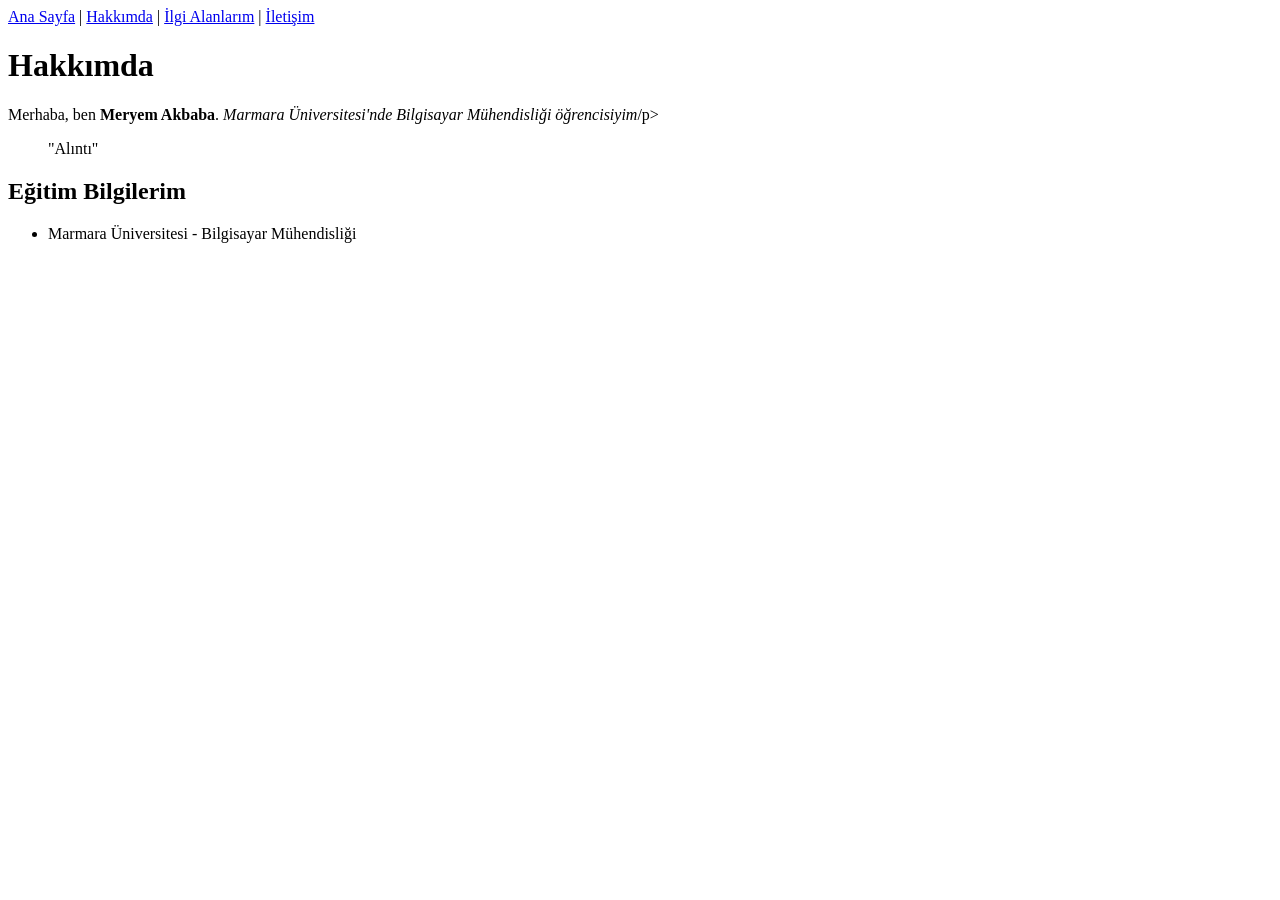
==== about.html @ c557bcc6 "Add files via upload" ====
<!DOCTYPE html>
<html lang="tr">
<head>
    <meta charset="UTF-8">
    <title>Hakkımda</title>
</head>
<body>
    <nav>
        <a href="index.html">Ana Sayfa</a> | <a href="about.html">Hakkımda</a> | 
        <a href="interests.html">İlgi Alanlarım</a> | <a href="contact.html">İletişim</a>
    </nav>
    <main>
        <h1>Hakkımda</h1>
        <p>Merhaba, ben <strong>Meryem Akbaba</strong>. <em>Marmara Üniversitesi'nde Bilgisayar Mühendisliği öğrencisiyim</em>/p>
            <blockquote>"Alıntı" </blockquote>
        <h2>Eğitim Bilgilerim</h2>
        <ul>
            <li>Marmara Üniversitesi - Bilgisayar Mühendisliği </li>
        </ul>
    </main>
</body>
</html>
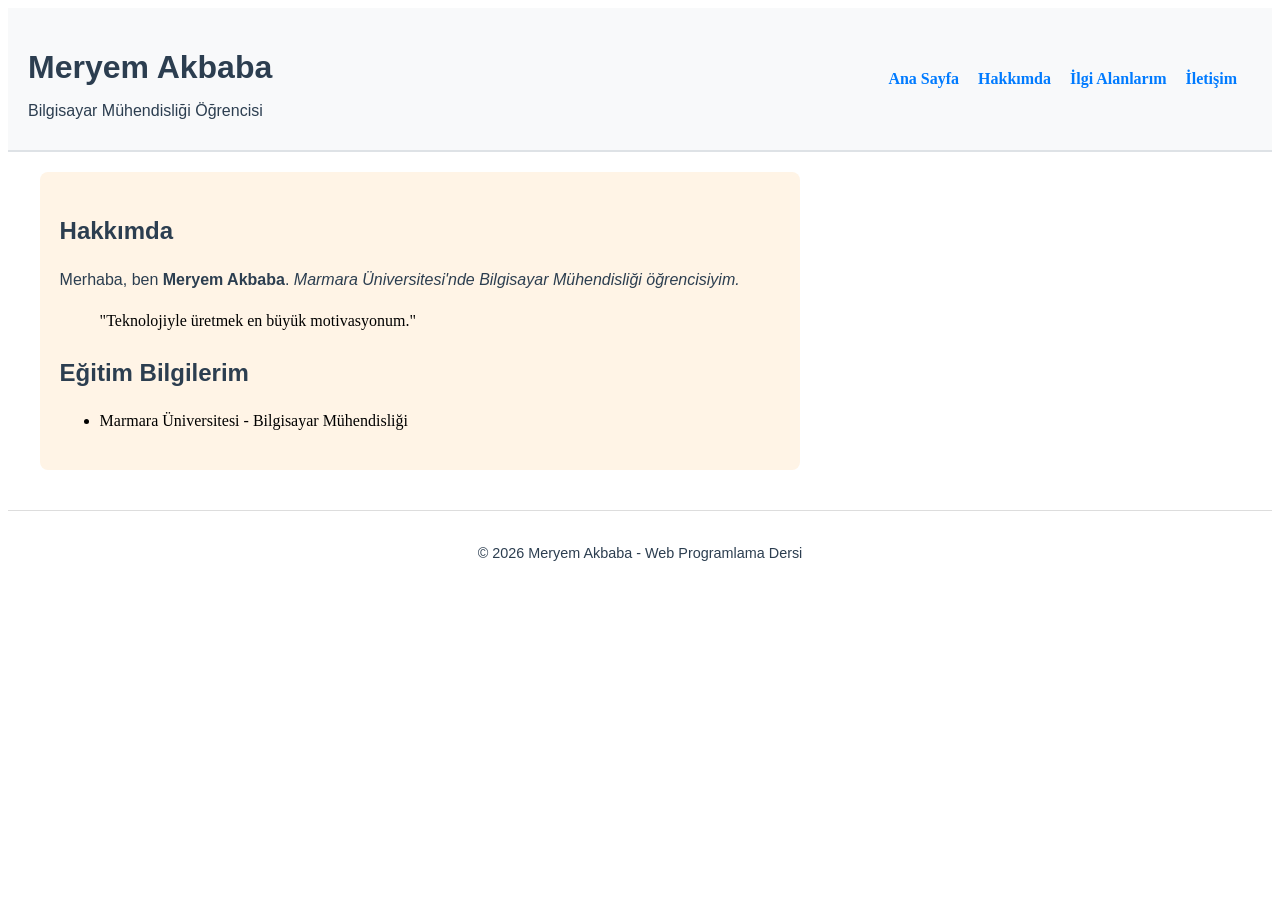
==== commit 64ee15cd: "Add files via upload" ====
--- a/about.html
+++ b/about.html
@@ -2,21 +2,41 @@
 <html lang="tr">
 <head>
     <meta charset="UTF-8">
-    <title>Hakkımda</title>
+    <title>Hakkımda - Meryem Akbaba</title>
+    <link rel="stylesheet" href="style.css">
 </head>
 <body>
-    <nav>
-        <a href="index.html">Ana Sayfa</a> | <a href="about.html">Hakkımda</a> | 
-        <a href="interests.html">İlgi Alanlarım</a> | <a href="contact.html">İletişim</a>
-    </nav>
-    <main>
-        <h1>Hakkımda</h1>
-        <p>Merhaba, ben <strong>Meryem Akbaba</strong>. <em>Marmara Üniversitesi'nde Bilgisayar Mühendisliği öğrencisiyim</em>/p>
-            <blockquote>"Alıntı" </blockquote>
-        <h2>Eğitim Bilgilerim</h2>
-        <ul>
-            <li>Marmara Üniversitesi - Bilgisayar Mühendisliği </li>
-        </ul>
+    <header>
+        <div class="header-container">
+            <div class="brand">
+                <h1>Meryem Akbaba</h1>
+                <p>Bilgisayar Mühendisliği Öğrencisi</p>
+            </div>
+            <nav>
+                <ul>
+                    <li><a href="index.html">Ana Sayfa</a></li>
+                    <li><a href="about.html" class="active">Hakkımda</a></li>
+                    <li><a href="interests.html">İlgi Alanlarım</a></li>
+                    <li><a href="contact.html">İletişim</a></li>
+                </ul>
+            </nav>
+        </div>
+    </header>
+
+    <main class="container">
+        <section class="content">
+            <h1>Hakkımda</h1>
+            <p>Merhaba, ben <strong>Meryem Akbaba</strong>. <em>Marmara Üniversitesi'nde Bilgisayar Mühendisliği öğrencisiyim.</em></p>
+            <blockquote>"Teknolojiyle üretmek en büyük motivasyonum."</blockquote>
+            <h2>Eğitim Bilgilerim</h2>
+            <ul>
+                <li>Marmara Üniversitesi - Bilgisayar Mühendisliği</li>
+            </ul>
+        </section>
     </main>
+
+    <footer>
+        <p>&copy; 2026 Meryem Akbaba - Web Programlama Dersi</p>
+    </footer>
 </body>
 </html>
--- a/style.css
+++ b/style.css
@@ -0,0 +1,86 @@
+
+h1, h2, p {
+    font-family: 'Segoe UI', Tahoma, Geneva, Verdana, sans-serif;
+    color: #2c3e50;
+    margin-bottom: 10px;
+}
+
+header {
+    background-color: #f8f9fa;
+    padding: 20px;
+    text-align: left;
+    border-bottom: 2px solid #dee2e6;
+}
+
+
+.header-container {
+    display: flex;
+    justify-content: space-between; 
+    align-items: center; 
+}
+
+nav ul {
+    list-style-type: none;
+    padding: 0;
+    margin: 0;
+}
+
+.brand {
+    display: inline-block;
+}
+
+nav ul li {
+    display: inline-block;
+    margin-right: 15px;
+}
+
+
+nav ul li a {
+    text-decoration: none;
+    color: #007bff;
+    font-weight: bold;
+    transition: 0.3s; 
+}
+
+nav ul li a:hover {
+    color: #0056b3; /* Üzerine gelince renk değişimi */
+    text-decoration: underline;
+}
+
+
+.container {
+    width: 95%;
+    margin: 20px auto;
+}
+
+/* Sol İçerik Kutusu */
+.content {
+    width: 60%;
+    display: inline-block; /* Yan yana getirme  */
+    vertical-align: top;
+    padding: 20px;
+    background-color: #fff4e6; 
+    border-radius: 8px;
+    line-height: 1.6; 
+    text-align: justify; 
+}
+
+/* Sağ Yan Menü Kutusu */
+.sidebar {
+    width: 30%;
+    display: inline-block; /* Yan yana getirme  */
+    vertical-align: top;
+    padding: 20px;
+    background-color: #e7f5ff; 
+    border: 1px solid #a2d2ff; 
+    border-radius: 8px;
+    margin-left: 3%;
+}
+
+footer {
+    margin-top: 40px;
+    padding: 20px;
+    text-align: center;
+    border-top: 1px solid #ddd;
+    font-size: 0.9em;
+}
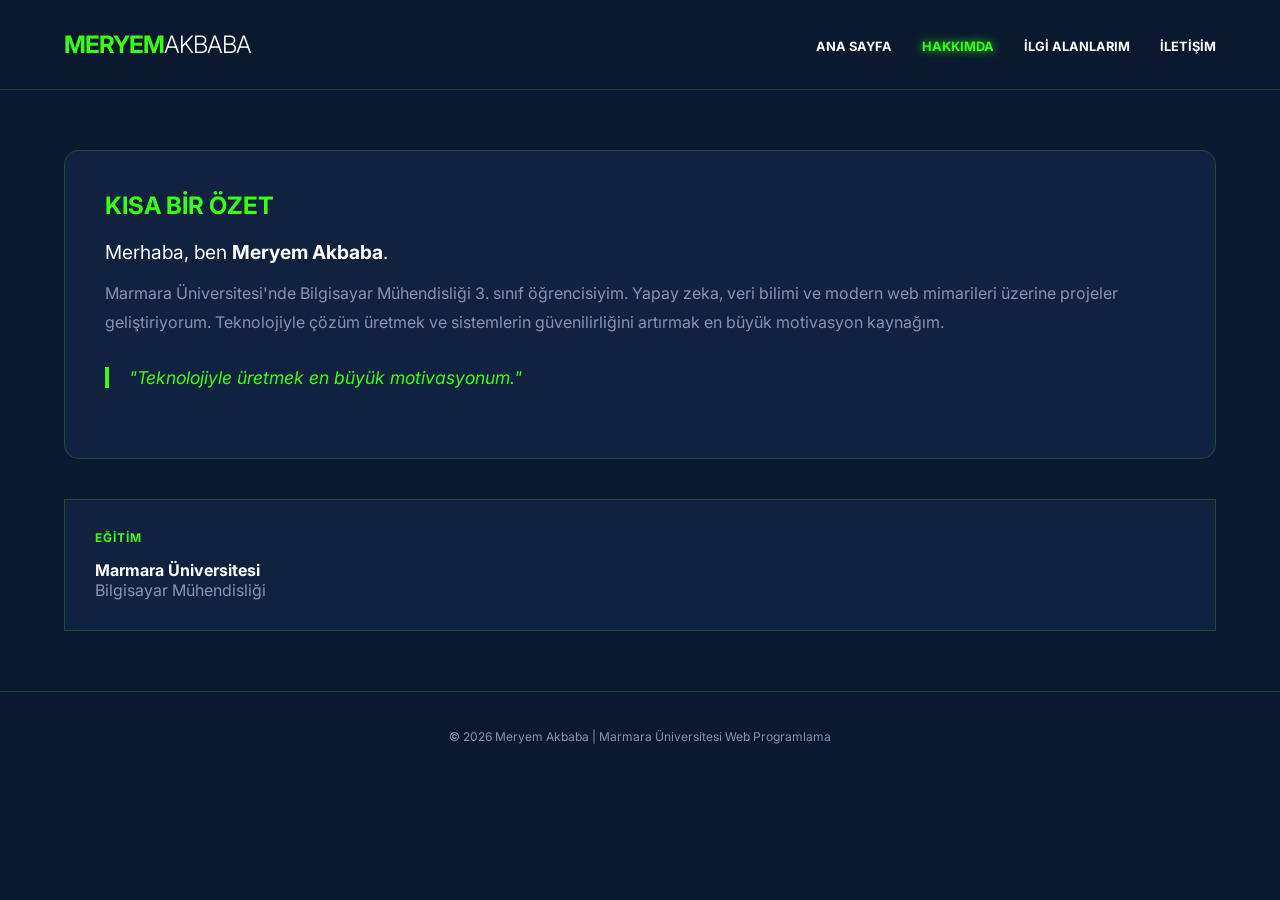
==== commit a7146dfa: "Add files via upload" ====
--- a/about.html
+++ b/about.html
@@ -2,41 +2,58 @@
 <html lang="tr">
 <head>
     <meta charset="UTF-8">
+    <meta name="viewport" content="width=device-width, initial-scale=1.0">
     <title>Hakkımda - Meryem Akbaba</title>
     <link rel="stylesheet" href="style.css">
+    <link href="https://fonts.googleapis.com/css2?family=Inter:wght@300;400;700&display=swap" rel="stylesheet">
 </head>
 <body>
-    <header>
-        <div class="header-container">
+
+    <div class="wrapper" style="height: auto; min-height: 100vh;">
+        <nav class="navbar">
             <div class="brand">
-                <h1>Meryem Akbaba</h1>
-                <p>Bilgisayar Mühendisliği Öğrencisi</p>
+                <h1>MERYEM<span>AKBABA</span></h1>
             </div>
-            <nav>
-                <ul>
-                    <li><a href="index.html">Ana Sayfa</a></li>
-                    <li><a href="about.html" class="active">Hakkımda</a></li>
-                    <li><a href="interests.html">İlgi Alanlarım</a></li>
-                    <li><a href="contact.html">İletişim</a></li>
-                </ul>
-            </nav>
-        </div>
-    </header>
+            <ul class="nav-links">
+                <li><a href="index.html">ANA SAYFA</a></li>
+                <li><a href="about.html" class="active">HAKKIMDA</a></li>
+                <li><a href="interests.html">İLGİ ALANLARIM</a></li>
+                <li><a href="contact.html">İLETİŞİM</a></li>
+            </ul>
+        </nav>
 
-    <main class="container">
-        <section class="content">
-            <h1>Hakkımda</h1>
-            <p>Merhaba, ben <strong>Meryem Akbaba</strong>. <em>Marmara Üniversitesi'nde Bilgisayar Mühendisliği öğrencisiyim.</em></p>
-            <blockquote>"Teknolojiyle üretmek en büyük motivasyonum."</blockquote>
-            <h2>Eğitim Bilgilerim</h2>
-            <ul>
-                <li>Marmara Üniversitesi - Bilgisayar Mühendisliği</li>
-            </ul>
-        </section>
-    </main>
+        <main class="container" style="padding: 60px 5%; display: flex; flex-direction: column; gap: 40px;">
+            
+            <section class="content" style="background: var(--card-bg); border: 1px solid var(--border-color); padding: 40px; border-radius: 15px;">
+                <h2 style="color: var(--accent-neon); margin-bottom: 20px; text-transform: uppercase;">Kısa Bir Özet</h2>
+                <p style="font-size: 1.2rem; color: var(--text-white);">
+                    Merhaba, ben <strong>Meryem Akbaba</strong>. 
+                </p>
+                <p style="color: var(--text-gray); margin-top: 15px; line-height: 1.8;">
+                    Marmara Üniversitesi'nde Bilgisayar Mühendisliği 3. sınıf öğrencisiyim. Yapay zeka, veri bilimi ve modern web mimarileri üzerine projeler geliştiriyorum. 
+                    Teknolojiyle çözüm üretmek ve sistemlerin güvenilirliğini artırmak en büyük motivasyon kaynağım.
+                </p>
+                <blockquote style="border-left: 4px solid var(--accent-neon); padding-left: 20px; margin: 30px 0; font-style: italic; color: var(--accent-neon); font-size: 1.1rem;">
+                    "Teknolojiyle üretmek en büyük motivasyonum."
+                </blockquote>
+            </section>
 
-    <footer>
-        <p>&copy; 2026 Meryem Akbaba - Web Programlama Dersi</p>
-    </footer>
+            <div style="display: flex; gap: 20px;">
+                <section class="card" style="flex: 1; padding: 30px; align-items: flex-start; text-align: left;">
+                    <h3 style="color: var(--accent-neon); margin-bottom: 15px;">EĞİTİM</h3>
+                    <p style="color: var(--text-white); font-weight: bold;">Marmara Üniversitesi</p>
+                    <p style="color: var(--text-gray);">Bilgisayar Mühendisliği</p>
+                </section>
+
+                
+            </div>
+
+        </main>
+
+        <footer class="footer">
+            <p>&copy; 2026 Meryem Akbaba | Marmara Üniversitesi Web Programlama</p>
+        </footer>
+    </div>
+
 </body>
 </html>
--- a/style.css
+++ b/style.css
@@ -1,86 +1,214 @@
-
-h1, h2, p {
-    font-family: 'Segoe UI', Tahoma, Geneva, Verdana, sans-serif;
-    color: #2c3e50;
-    margin-bottom: 10px;
-}
-
-header {
-    background-color: #f8f9fa;
-    padding: 20px;
-    text-align: left;
-    border-bottom: 2px solid #dee2e6;
-}
-
-
-.header-container {
-    display: flex;
-    justify-content: space-between; 
-    align-items: center; 
-}
-
-nav ul {
-    list-style-type: none;
+:root {
+    --bg-dark: #0a192f;
+    --accent-neon: #39ff14;
+    --text-white: #ffffff;
+    --text-gray: #8892b0;
+    --card-bg: #112240;
+    --border-color: rgba(57, 255, 20, 0.2);
+}
+
+* {
+    margin: 0;
     padding: 0;
-    margin: 0;
-}
-
-.brand {
-    display: inline-block;
-}
-
-nav ul li {
-    display: inline-block;
-    margin-right: 15px;
-}
-
-
-nav ul li a {
+    box-sizing: border-box;
+    font-family: 'Inter', sans-serif;
+}
+
+body {
+    background-color: var(--bg-dark);
+    color: var(--text-white);
+}
+
+.wrapper {
+    display: flex;
+    flex-direction: column;
+    min-height: 100vh;
+}
+
+.navbar {
+    display: flex;
+    height: 10vh;
+    justify-content: space-between;
+    align-items: center;
+    padding: 0 5%;
+    background-color: var(--bg-dark);
+    border-bottom: 1px solid var(--border-color);
+}
+
+.brand h1 {
+    font-size: 1.5rem;
+    color: var(--accent-neon);
+    letter-spacing: -1px;
+}
+
+.brand h1 span {
+    color: var(--text-white);
+    font-weight: 300;
+}
+
+.nav-links {
+    display: flex;
+    list-style: none;
+    gap: 30px;
+}
+
+.nav-links a {
     text-decoration: none;
-    color: #007bff;
+    color: var(--text-white);
+    font-size: 0.8rem;
     font-weight: bold;
-    transition: 0.3s; 
-}
-
-nav ul li a:hover {
-    color: #0056b3; /* Üzerine gelince renk değişimi */
-    text-decoration: underline;
-}
-
-
-.container {
-    width: 95%;
-    margin: 20px auto;
-}
-
-/* Sol İçerik Kutusu */
-.content {
-    width: 60%;
-    display: inline-block; /* Yan yana getirme  */
-    vertical-align: top;
-    padding: 20px;
-    background-color: #fff4e6; 
+    transition: 0.3s;
+}
+
+.nav-links a:hover, .nav-links a.active {
+    color: var(--accent-neon);
+    text-shadow: 0 0 10px var(--accent-neon);
+}
+
+.hero {
+    display: flex;
+    height: 30vh;
+    flex-direction: row;
+    justify-content: space-between;
+    align-items: stretch;
+    padding: 0 5%;
+    background: linear-gradient(to right, #0a192f, #112240);
+}
+
+.hero-text {
+    flex: 1;
+    display: flex;
+    flex-direction: column;
+    justify-content: center;
+}
+
+.hero-text h2 {
+    font-size: 1.8rem;
+    margin-bottom: 5px;
+}
+
+.hero-text h2 span {
+    color: var(--accent-neon);
+}
+
+.btn-neon {
+    width: fit-content;
+    padding: 10px 20px;
+    background: transparent;
+    border: 1px solid var(--accent-neon);
+    color: var(--accent-neon);
+    cursor: pointer;
+    transition: 0.3s;
+    font-weight: bold;
+    font-size: 0.7rem;
+    letter-spacing: 1px;
+}
+
+.btn-neon:hover {
+    background: var(--accent-neon);
+    color: var(--bg-dark);
+    box-shadow: 0 0 20px var(--accent-neon);
+}
+
+.hero-image-placeholder {
+    width: 30%;
+    display: flex;
+    justify-content: center;
+    align-items: center;
+    padding: 10px;
+}
+
+.hero-image-placeholder img {
+    height: 100%;
+    width: 100%;
+    object-fit: cover;
+    border: 1px solid var(--accent-neon);
+    border-radius: 5px;
+}
+
+.cards-section {
+    display: flex;
+    height: 30vh;
+    flex-wrap: wrap;
+    gap: 10px;
+    padding: 15px 5%;
+}
+
+.card {
+    flex: 1 1 calc(33.33% - 10px);
+    background-color: var(--card-bg);
+    border: 1px solid var(--border-color);
+    display: flex;
+    flex-direction: column;
+    justify-content: center;
+    align-items: center;
+    transition: 0.3s;
+    text-align: center;
+}
+
+.card:hover {
+    border-color: var(--accent-neon);
+    transform: translateY(-3px);
+}
+
+.card h3 {
+    color: var(--text-white);
+    font-size: 0.75rem;
+    letter-spacing: 1px;
+}
+
+.grow-section {
+    display: flex;
+    height: 20vh;
+    align-items: stretch;
+}
+
+.box {
+    display: flex;
+    justify-content: center;
+    align-items: center;
+    font-weight: bold;
+    font-size: 0.8rem;
+    letter-spacing: 1px;
+}
+
+.box-grow-1 { flex-grow: 1; background-color: #112240; color: var(--text-gray); }
+.box-grow-2 { flex-grow: 2; background-color: var(--accent-neon); color: var(--bg-dark); }
+.box-grow-3 { flex-grow: 1; background-color: #1d2d50; color: var(--text-gray); }
+
+.footer {
+    display: flex;
+    height: 10vh;
+    justify-content: center;
+    align-items: center;
+    background-color: var(--bg-dark);
+    border-top: 1px solid var(--border-color);
+    color: var(--text-gray);
+    font-size: 0.75rem;
+}
+
+.contact-container {
+    max-width: 700px;
+    margin: 40px auto;
+    background: var(--card-bg);
+    padding: 30px;
+    border: 1px solid var(--border-color);
+    border-radius: 12px;
+}
+
+input[type="text"], input[type="email"], input[type="password"], select, textarea {
+    width: 100%;
+    padding: 12px;
+    margin-bottom: 15px;
+    background: var(--bg-dark);
+    border: 1px solid var(--border-color);
+    color: white;
+}
+
+.form-group-gray {
+    background: rgba(255,255,255,0.05);
+    padding: 15px;
     border-radius: 8px;
-    line-height: 1.6; 
-    text-align: justify; 
-}
-
-/* Sağ Yan Menü Kutusu */
-.sidebar {
-    width: 30%;
-    display: inline-block; /* Yan yana getirme  */
-    vertical-align: top;
-    padding: 20px;
-    background-color: #e7f5ff; 
-    border: 1px solid #a2d2ff; 
-    border-radius: 8px;
-    margin-left: 3%;
-}
-
-footer {
-    margin-top: 40px;
-    padding: 20px;
-    text-align: center;
-    border-top: 1px solid #ddd;
-    font-size: 0.9em;
+    margin-bottom: 20px;
+    border-left: 3px solid var(--accent-neon);
 }
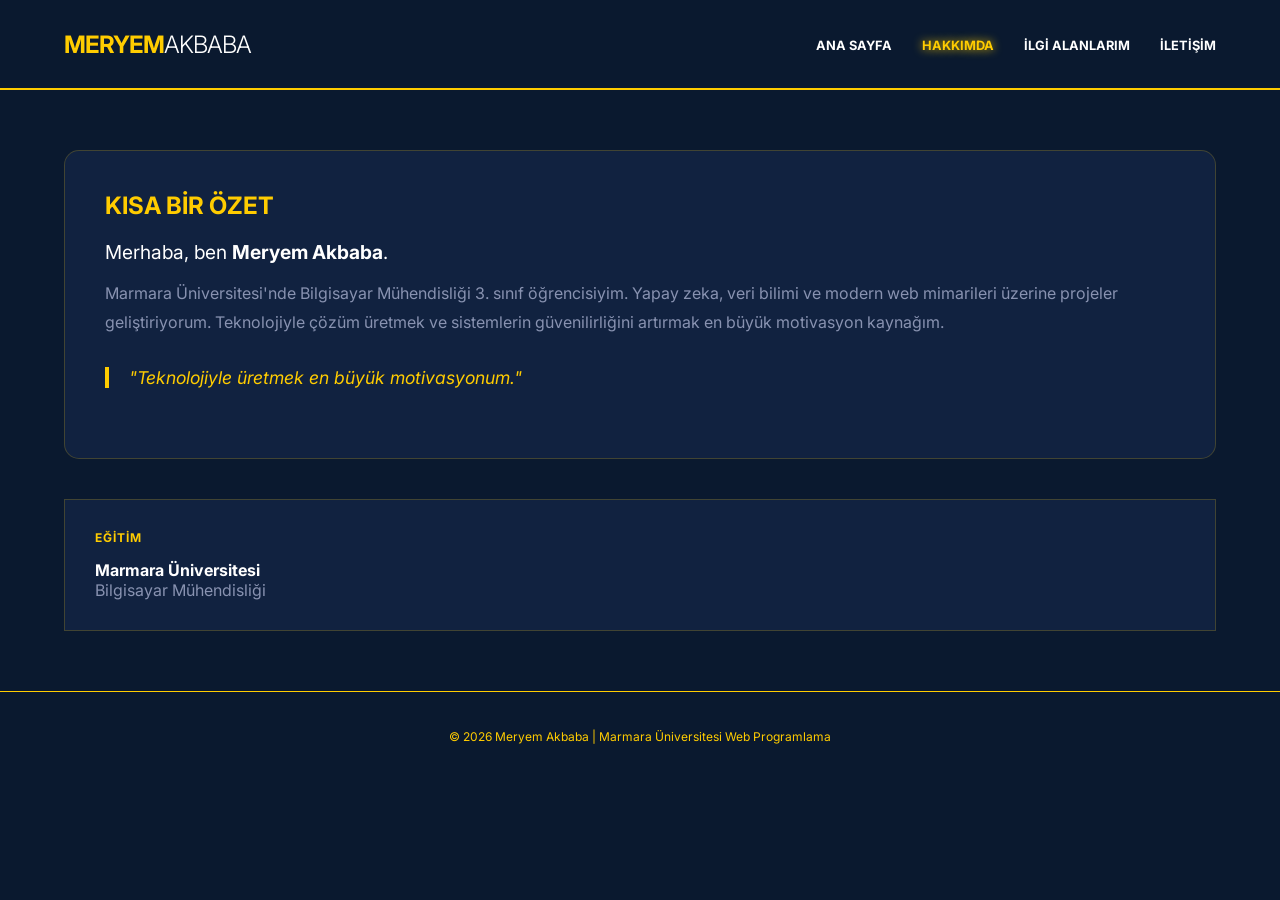
==== commit ba75cf6b: "Add files via upload" ====
--- a/about.html
+++ b/about.html
@@ -25,7 +25,7 @@
         <main class="container" style="padding: 60px 5%; display: flex; flex-direction: column; gap: 40px;">
             
             <section class="content" style="background: var(--card-bg); border: 1px solid var(--border-color); padding: 40px; border-radius: 15px;">
-                <h2 style="color: var(--accent-neon); margin-bottom: 20px; text-transform: uppercase;">Kısa Bir Özet</h2>
+                <h2 style="color: var(--meryem-yellow); margin-bottom: 20px; text-transform: uppercase;">Kısa Bir Özet</h2>
                 <p style="font-size: 1.2rem; color: var(--text-white);">
                     Merhaba, ben <strong>Meryem Akbaba</strong>. 
                 </p>
@@ -33,14 +33,14 @@
                     Marmara Üniversitesi'nde Bilgisayar Mühendisliği 3. sınıf öğrencisiyim. Yapay zeka, veri bilimi ve modern web mimarileri üzerine projeler geliştiriyorum. 
                     Teknolojiyle çözüm üretmek ve sistemlerin güvenilirliğini artırmak en büyük motivasyon kaynağım.
                 </p>
-                <blockquote style="border-left: 4px solid var(--accent-neon); padding-left: 20px; margin: 30px 0; font-style: italic; color: var(--accent-neon); font-size: 1.1rem;">
+                <blockquote style="border-left: 4px solid var(--meryem-yellow); padding-left: 20px; margin: 30px 0; font-style: italic; color: var(--meryem-yellow); font-size: 1.1rem;">
                     "Teknolojiyle üretmek en büyük motivasyonum."
                 </blockquote>
             </section>
 
             <div style="display: flex; gap: 20px;">
                 <section class="card" style="flex: 1; padding: 30px; align-items: flex-start; text-align: left;">
-                    <h3 style="color: var(--accent-neon); margin-bottom: 15px;">EĞİTİM</h3>
+                    <h3 style="color: var(--meryem-yellow); margin-bottom: 15px;">EĞİTİM</h3>
                     <p style="color: var(--text-white); font-weight: bold;">Marmara Üniversitesi</p>
                     <p style="color: var(--text-gray);">Bilgisayar Mühendisliği</p>
                 </section>
--- a/style.css
+++ b/style.css
@@ -1,10 +1,13 @@
+/* --- GENEL DEĞİŞKENLER VE AYARLAR --- */
 :root {
     --bg-dark: #0a192f;
     --accent-neon: #39ff14;
+    --meryem-yellow: #ffcc00;
     --text-white: #ffffff;
     --text-gray: #8892b0;
     --card-bg: #112240;
-    --border-color: rgba(57, 255, 20, 0.2);
+    --border-color: rgba(255, 204, 0, 0.2);
+    --dark-bg-pure: #050505;
 }
 
 * {
@@ -25,6 +28,7 @@
     min-height: 100vh;
 }
 
+/* --- NAVBAR --- */
 .navbar {
     display: flex;
     height: 10vh;
@@ -32,12 +36,12 @@
     align-items: center;
     padding: 0 5%;
     background-color: var(--bg-dark);
-    border-bottom: 1px solid var(--border-color);
+    border-bottom: 2px solid var(--meryem-yellow);
 }
 
 .brand h1 {
     font-size: 1.5rem;
-    color: var(--accent-neon);
+    color: var(--meryem-yellow);
     letter-spacing: -1px;
 }
 
@@ -61,10 +65,11 @@
 }
 
 .nav-links a:hover, .nav-links a.active {
-    color: var(--accent-neon);
-    text-shadow: 0 0 10px var(--accent-neon);
-}
-
+    color: var(--meryem-yellow);
+    text-shadow: 0 0 10px var(--meryem-yellow);
+}
+
+/* --- HERO SECTION --- */
 .hero {
     display: flex;
     height: 30vh;
@@ -88,15 +93,15 @@
 }
 
 .hero-text h2 span {
-    color: var(--accent-neon);
+    color: var(--meryem-yellow);
 }
 
 .btn-neon {
     width: fit-content;
     padding: 10px 20px;
     background: transparent;
-    border: 1px solid var(--accent-neon);
-    color: var(--accent-neon);
+    border: 1px solid var(--meryem-yellow);
+    color: var(--meryem-yellow);
     cursor: pointer;
     transition: 0.3s;
     font-weight: bold;
@@ -105,9 +110,9 @@
 }
 
 .btn-neon:hover {
-    background: var(--accent-neon);
+    background: var(--meryem-yellow);
     color: var(--bg-dark);
-    box-shadow: 0 0 20px var(--accent-neon);
+    box-shadow: 0 0 20px var(--meryem-yellow);
 }
 
 .hero-image-placeholder {
@@ -122,10 +127,11 @@
     height: 100%;
     width: 100%;
     object-fit: cover;
-    border: 1px solid var(--accent-neon);
+    border: 1px solid var(--meryem-yellow);
     border-radius: 5px;
 }
 
+/* --- CARDS SECTION --- */
 .cards-section {
     display: flex;
     height: 30vh;
@@ -147,7 +153,7 @@
 }
 
 .card:hover {
-    border-color: var(--accent-neon);
+    border-color: var(--meryem-yellow);
     transform: translateY(-3px);
 }
 
@@ -157,6 +163,7 @@
     letter-spacing: 1px;
 }
 
+/* --- GROW SECTION --- */
 .grow-section {
     display: flex;
     height: 20vh;
@@ -173,17 +180,20 @@
 }
 
 .box-grow-1 { flex-grow: 1; background-color: #112240; color: var(--text-gray); }
-.box-grow-2 { flex-grow: 2; background-color: var(--accent-neon); color: var(--bg-dark); }
+.box-grow-2 { flex-grow: 2; background-color: var(--meryem-yellow); color: var(--bg-dark); }
 .box-grow-3 { flex-grow: 1; background-color: #1d2d50; color: var(--text-gray); }
 
+
+
+/* --- FOOTER & CONTACT --- */
 .footer {
     display: flex;
     height: 10vh;
     justify-content: center;
     align-items: center;
     background-color: var(--bg-dark);
-    border-top: 1px solid var(--border-color);
-    color: var(--text-gray);
+    border-top: 1px solid var(--meryem-yellow);
+    color: var(--meryem-yellow);
     font-size: 0.75rem;
 }
 
@@ -210,5 +220,467 @@
     padding: 15px;
     border-radius: 8px;
     margin-bottom: 20px;
-    border-left: 3px solid var(--accent-neon);
-}+    border-left: 3px solid var(--meryem-yellow);
+}
+
+
+.project-links-hidden {
+    transform: translateX(-10px);
+    display: flex;
+}
+
+/* Mobilde butonların alt alta binmemesi için esneklik sağlar */
+@media (max-width: 768px) {
+    .project-trigger-wrapper {
+        flex-direction: column;
+        align-items: flex-start !important;
+    }
+}
+
+
+.project-trigger-wrapper {
+    margin-top: 30px; 
+}
+
+
+#projectButtons {
+    margin-left: 10px; 
+}
+
+/* --- YENİ hafta5  SAYFASI TASARIMI --- */
+
+.lab-main {
+    display: flex;
+    justify-content: center;
+    align-items: center;
+    min-height: 85vh;
+    padding: 40px;
+}
+
+
+.mission-container {
+    position: relative;
+    width: 1100px; 
+    min-height: 550px;
+    background: var(--dark-bg-pure);
+    border: 2px solid var(--meryem-yellow);
+    display: flex;
+    padding: 60px;
+    border-radius: 0 80px 0 80px;
+    box-shadow: 0 0 50px rgba(255, 204, 0, 0.15);
+    overflow: visible; 
+}
+
+
+.content-left {
+    flex: 3; 
+    text-align: left;
+    display: flex;
+    flex-direction: column;
+    justify-content: center;
+    z-index: 2;
+}
+
+.title-layer {
+    position: relative; /* Badge'in buna göre hizalanması için kritik */
+    display: inline-block;
+    margin-bottom: 30px;
+}
+
+.project-title {
+    font-size: 7.5rem; 
+    color: #fff;
+    font-weight: 900;
+    line-height: 0.85;
+    letter-spacing: -5px;
+    text-transform: uppercase;
+    position: relative;
+    z-index: 1;
+}
+
+
+.badge-free {
+    position: absolute;
+    top: 50%; 
+    left: 40%; 
+    transform: translate(-50%, -50%) rotate(-8deg); 
+    background: #ffffff;
+    color: #000;
+    padding: 10px 30px;
+    font-weight: 900;
+    font-size: 1.4rem;
+    z-index: 10; 
+    border-radius: 4px;
+    cursor: wait;
+    box-shadow: 0 10px 20px rgba(0,0,0,0.5);
+    white-space: nowrap; /* Yazı kırılmasın */
+    transition: all 0.4s cubic-bezier(0.175, 0.885, 0.32, 1.275);
+}
+
+.badge-free:hover {
+    transform: translate(-50%, -50%) scale(1.3) rotate(0deg);
+    background: var(--meryem-yellow);
+}
+
+.description {
+    color: var(--text-gray);
+    font-size: 1.2rem;
+    line-height: 1.6;
+    margin-bottom: 40px;
+    max-width: 85%;
+}
+
+.mini-features {
+    display: flex;
+    gap: 20px;
+}
+
+.feature-item {
+    padding: 12px 25px;
+    border: 1px solid var(--meryem-yellow);
+    color: var(--meryem-yellow);
+    font-size: 0.8rem;
+    font-weight: bold;
+    letter-spacing: 1.5px;
+    cursor: cell;
+    transition: 0.3s;
+}
+
+.feature-item:hover {
+    background: var(--meryem-yellow);
+    color: #000;
+    transform: translateY(-5px);
+}
+
+.action-right {
+    flex: 1;
+    position: relative;
+    min-width: 250px;
+}
+
+.action-btn {
+    position: absolute;
+    width: 240px;
+    padding: 20px;
+    font-weight: bold;
+    text-decoration: none;
+    text-align: center;
+    cursor: pointer;
+    transition: 0.3s;
+    font-size: 1rem;
+}
+
+.main-btn {
+    bottom: 160px;
+    right: 0;
+    background: var(--meryem-yellow);
+    color: #000;
+    border: none;
+    animation: bounceYellow 2s infinite ease-in-out;
+}
+
+.sub-btn {
+    bottom: 70px;
+    right: 0;
+    background: transparent;
+    border: 2px solid var(--meryem-yellow);
+    color: var(--meryem-yellow);
+}
+
+.sub-btn:hover {
+    background: white;
+    color: #000;
+    border-color: white;
+}
+
+
+.version-tag {
+    position: absolute;
+    top: -35px;
+    right: 0;
+    color: var(--meryem-yellow);
+    font-family: monospace;
+    font-weight: bold;
+    font-size: 1.1rem;
+}
+
+.status-badge {
+    position: absolute;
+    bottom: -20px;
+    left: 80px;
+    background: var(--meryem-yellow);
+    color: #000;
+    padding: 10px 30px;
+    font-weight: bold;
+    font-size: 0.9rem;
+    box-shadow: 0 5px 15px rgba(255, 204, 0, 0.3);
+}
+
+/* FİXED İLETİŞİM BALONU */
+.helper-bubble {
+    position: fixed;
+    bottom: 40px;
+    right: 40px;
+    width: 85px;
+    height: 85px;
+    background: var(--meryem-yellow);
+    color: #000;
+    text-decoration: none;
+    border-radius: 50%;
+    display: flex;
+    justify-content: center;
+    align-items: center;
+    font-weight: 800;
+    font-size: 0.75rem;
+    z-index: 1000;
+    transition: all 0.6s cubic-bezier(0.68, -0.55, 0.265, 1.55);
+    box-shadow: 0 10px 30px rgba(0,0,0,0.3);
+}
+
+.helper-bubble:hover {
+    bottom: 60px;
+    right: 60px;
+    width: 170px;
+    height: 170px;
+    font-size: 1.2rem;
+    background: var(--meryem-yellow);
+    border-radius: 30px;
+}
+
+
+@keyframes bounceYellow {
+    0%, 100% { transform: translateY(0); box-shadow: 0 0 5px var(--meryem-yellow); }
+    50% { transform: translateY(-30px); box-shadow: 0 0 35px var(--meryem-yellow); }
+}
+
+/* --- HAFTA 6 SAYFASI ÖZEL EKLEMELERİ VE DÜZENLEMELERİ --- */
+
+.lab-main {
+    padding: 100px 5% !important; 
+    min-height: 85vh;
+    display: flex;
+    flex-direction: column;
+    align-items: center;
+}
+
+
+.lab-main > div[style*="display: flex"] {
+    gap: 60px !important; 
+    margin-top: 50px;
+}
+
+
+.contact-container {
+    padding: 40px !important; 
+    display: flex;
+    flex-direction: column;
+    min-height: 420px; 
+    justify-content: flex-start;
+}
+
+
+.contact-container h3 {
+    margin-bottom: 35px !important;
+}
+
+.contact-container input, 
+.contact-container select {
+    margin-bottom: 25px !important; 
+}
+
+.contact-container .btn-neon {
+    margin-top: auto; 
+    width: 100%;
+    padding: 15px !important;
+}
+
+
+select {
+    appearance: none;
+    background-image: url("data:image/svg+xml,%3Csvg xmlns='http://www.w3.org/2000/svg' width='24' height='24' viewBox='0 0 24 24' fill='none' stroke='%23ffcc00' stroke-width='2' stroke-linecap='round' stroke-linejoin='round'%3E%3Cpolyline points='6 9 12 15 18 9'%3E%3C/polyline%3E%3C/svg%3E");
+    background-repeat: no-repeat;
+    background-position: right 15px center;
+    background-size: 18px;
+    cursor: pointer;
+}
+
+/* 6. Focus Efekti */
+input:focus, select:focus, textarea:focus {
+    outline: none;
+    border-color: var(--meryem-yellow);
+    box-shadow: 0 0 15px rgba(255, 204, 0, 0.4);
+}
+
+/* 7. Başlık Altı Çizgisini Ortalama ve Parlatma */
+.lab-main h2 {
+    position: relative;
+    display: inline-block;
+    padding-bottom: 15px;
+}
+
+.lab-main h2::after {
+    content: '';
+    position: absolute;
+    bottom: 0;
+    left: 50%;
+    transform: translateX(-50%);
+    width: 180px; 
+    height: 3px;
+    background: var(--meryem-yellow);
+    box-shadow: 0 0 15px var(--meryem-yellow);
+}
+
+
+.section-title {
+    color: var(--meryem-yellow);
+    text-align: center;
+    letter-spacing: 2px;
+    margin-bottom: 20px;
+    font-weight: 700;
+}
+
+.lab-container {
+    display: flex; 
+    gap: 30px; 
+    justify-content: center; 
+    flex-wrap: wrap; 
+    width: 100%;
+}
+
+.lab-card {
+    margin: 0 !important; 
+    width: 400px !important; 
+    flex: none;
+}
+
+.lab-card h3 {
+    color: var(--bg-light-pure); 
+    margin-bottom: 25px !important; 
+    font-size: 1.1rem;
+    text-transform: uppercase;
+    letter-spacing: 1px;
+}
+
+.lab-card input, 
+.lab-card select {
+    background-color: var(--bg-dark) !important;
+    border: 1px solid var(--border-color) !important;
+    color: var(--text-white) !important;
+    padding: 12px !important;
+    margin-bottom: 0px !important; 
+}
+
+.input-group {
+    display: flex;
+    flex-direction: column;
+    gap: 8px;
+    margin-bottom: 20px;
+}
+
+.input-group label {
+    color: var(--text-white);
+    font-size: 0.75rem;
+    font-weight: bold;
+    letter-spacing: 1px;
+    text-align: left;
+}
+
+.lab-card .btn-neon {
+    margin-top: 10px !important;
+}
+
+
+.lab-card .form-group-gray {
+    font-size: 0.95rem;
+    line-height: 1.6;
+    border-left: 4px solid var(--meryem-yellow);
+}
+
+/* 8. Sonuç Kutusu Animasyonu */
+.form-group-gray {
+    display: none;
+    margin-top: 25px;
+    animation: slideUp 0.4s ease-out;
+}
+
+@keyframes slideUp {
+    from { opacity: 0; transform: translateY(20px); }
+    to { opacity: 1; transform: translateY(0); }
+}
+
+
+@keyframes bounceYellow {
+    0%, 100% { transform: translateY(0); box-shadow: 0 0 5px var(--meryem-yellow); }
+    50% { transform: translateY(-30px); box-shadow: 0 0 35px var(--meryem-yellow); }
+}
+
+
+
+:root {
+    --bg-deep: #0a192f;
+    --card-deep: #112240;
+    --meryem-yellow: #ffcc00;
+    --text-gray: #8892b0;
+    --bg-light-pure: #ffffff;
+    --bg-light-card: #f8f9fa;
+    --text-light-main: #1a1a1a;
+    --accent-light-gold: #c69b00;
+}
+
+body {
+    background-color: var(--bg-deep);
+    color: white;
+    transition: all 0.4s ease;
+}
+
+.main-header {
+    border-bottom: 2px solid var(--meryem-yellow);
+    padding: 25px 0;
+    background-color: var(--bg-deep);
+}
+.brand-logo { font-weight: 900; font-size: 1.8rem; text-transform: uppercase; color: white; text-decoration: none; }
+.brand-logo span { color: var(--meryem-yellow); }
+.nav-links-custom a { color: var(--text-gray); text-decoration: none; font-weight: 700; margin-left: 30px; font-size: 0.9rem; transition: 0.3s; }
+
+/* --- KARTLAR & FORM (GECE MODU) --- */
+.feature-card {
+    background-color: var(--card-deep);
+    border: 2px solid var(--meryem-yellow);
+    border-radius: 12px;
+    transition: all 0.4s cubic-bezier(0.175, 0.885, 0.32, 1.275);
+}
+.feature-card:hover {
+    transform: translateY(-10px);
+    box-shadow: 0 0 25px rgba(255, 204, 0, 0.4);
+}
+.form-section-card { background-color: var(--card-deep); border: 1px solid rgba(255,255,255,0.1); border-radius: 12px; padding: 40px; }
+.custom-control { background-color: var(--bg-deep) !important; border: 1px solid rgba(255,255,255,0.2) !important; color: white !important; padding: 12px; }
+.field-label { color: var(--meryem-yellow); font-size: 0.8rem; font-weight: 700; letter-spacing: 1px; margin-bottom: 10px; display: block; }
+.badge-custom-style { background-color: var(--meryem-yellow); color: var(--bg-deep); font-weight: bold; padding: 8px 15px; border-radius: 20px; }
+.text-meryem { color: var(--meryem-yellow); }
+
+/* --- LIGHT THEME (AYDINLIK MOD) KURALLARI --- */
+body.light-theme { background-color: var(--bg-light-pure) !important; color: var(--text-light-main) !important; }
+body.light-theme .main-header { background-color: var(--bg-light-pure) !important; border-color: var(--accent-light-gold) !important; }
+body.light-theme .brand-logo, body.light-theme .nav-links-custom a { color: var(--text-light-main) !important; }
+body.light-theme .brand-logo span, body.light-theme .text-meryem, body.light-theme .field-label, body.light-theme h4, body.light-theme i { color: var(--accent-light-gold) !important; }
+
+body.light-theme .feature-card, body.light-theme .form-section-card {
+    background-color: var(--bg-light-card) !important;
+    border: 1px solid #dee2e6 !important;
+    color: var(--text-light-main) !important;
+}
+
+body.light-theme .custom-control { background-color: #ffffff !important; color: #000000 !important; border-color: #cccccc !important; }
+body.light-theme .text-white, body.light-theme .check-label-text, body.light-theme .form-main-title { color: var(--text-light-main) !important; }
+body.light-theme .text-gray { color: #555555 !important; }
+body.light-theme .badge-custom-style { background-color: var(--accent-light-gold) !important; color: white !important; }
+
+/* BUTONLAR */
+.btn-neon { border: 1px solid var(--meryem-yellow); color: var(--meryem-yellow); background: transparent; font-weight: bold; transition: 0.3s; }
+.btn-neon:hover { background: var(--meryem-yellow); color: var(--bg-deep); box-shadow: 0 0 20px var(--meryem-yellow); }
+body.light-theme .btn-neon { background-color: var(--accent-light-gold) !important; border-color: var(--accent-light-gold) !important; color: white !important; }
+
+
+
+
